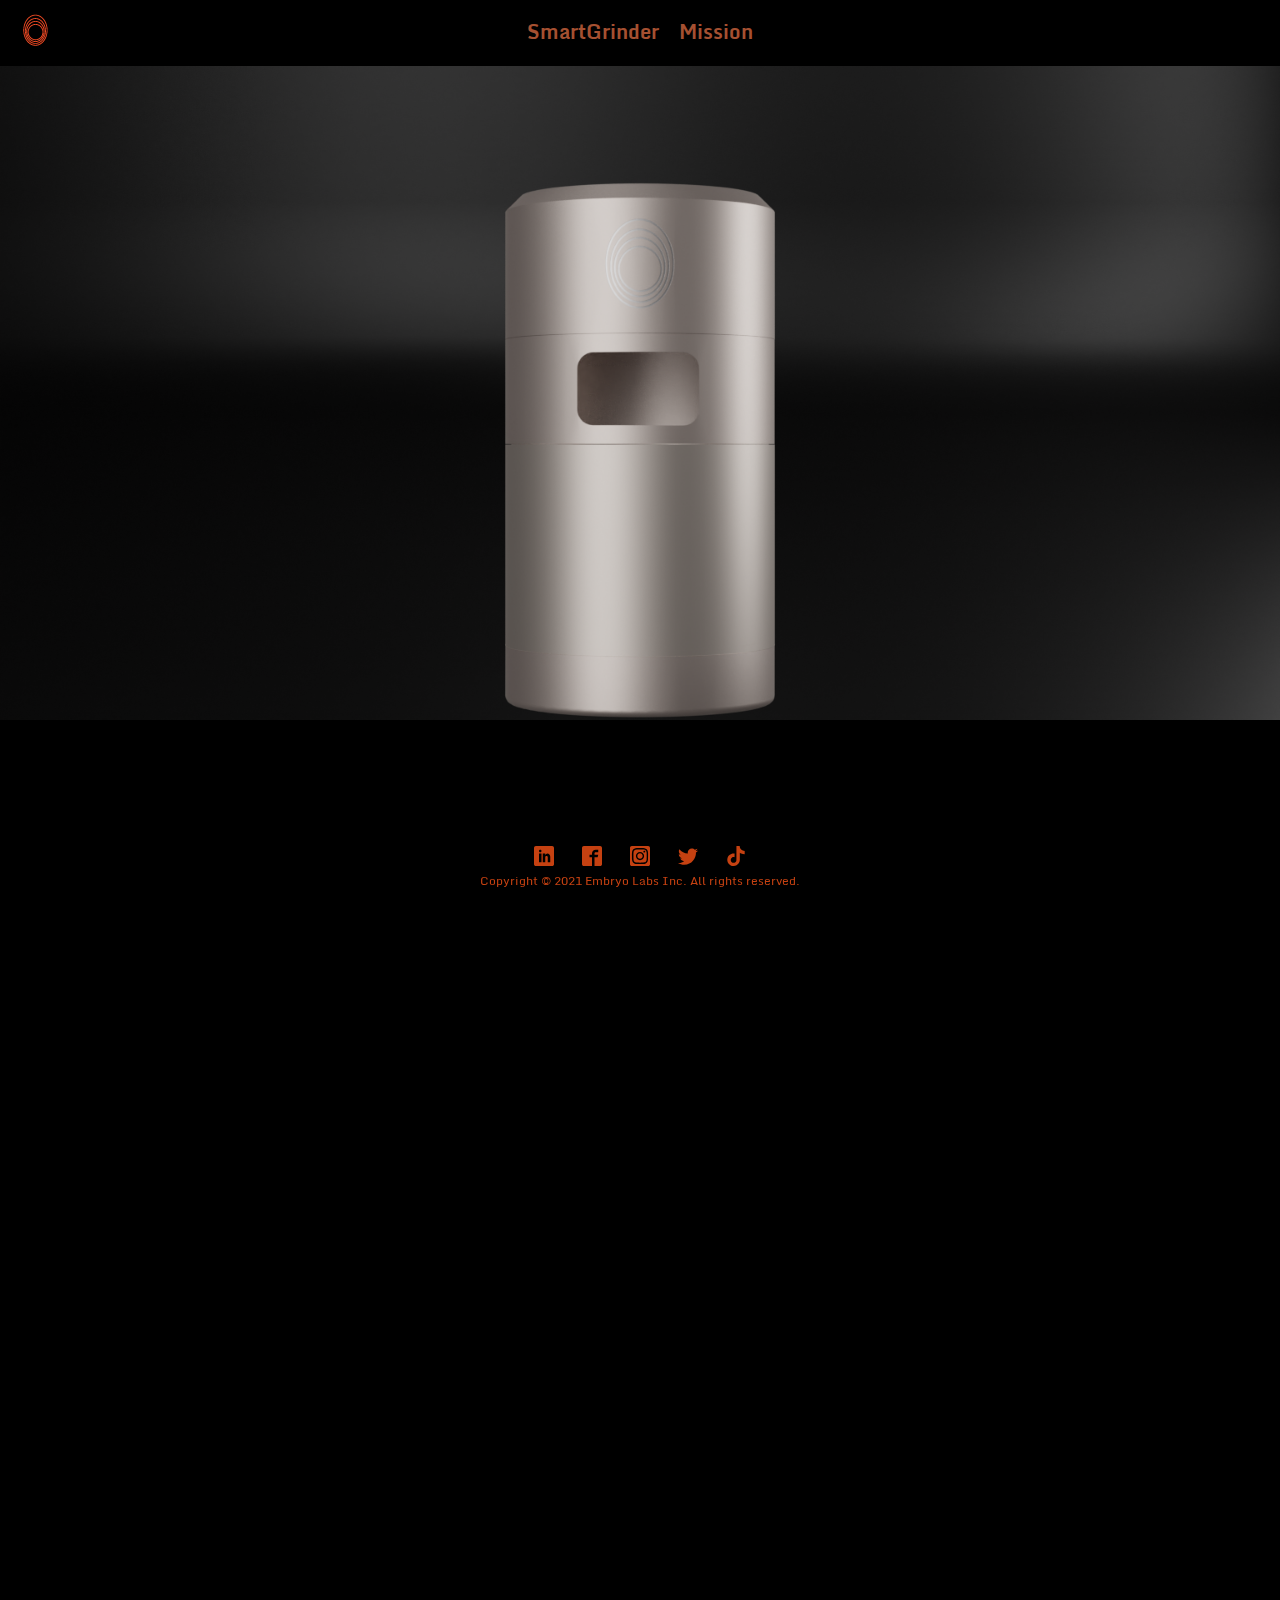
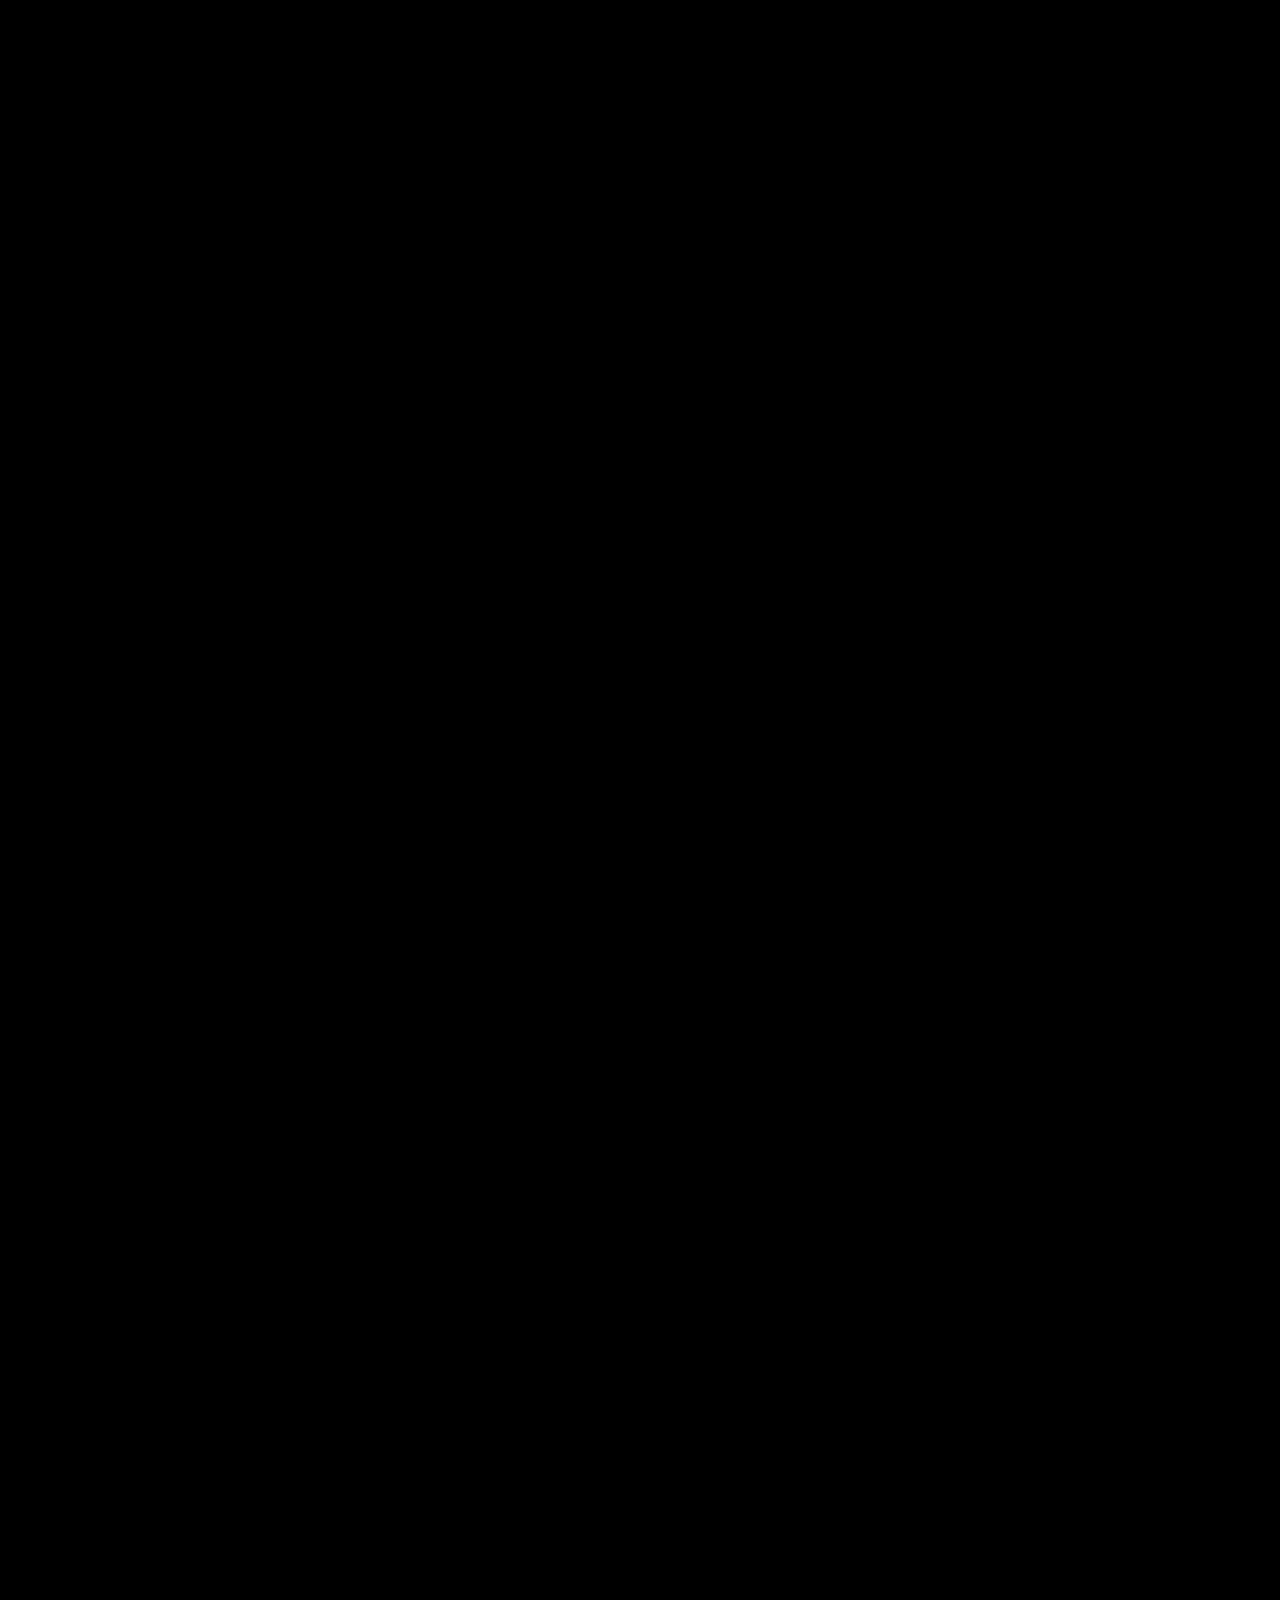
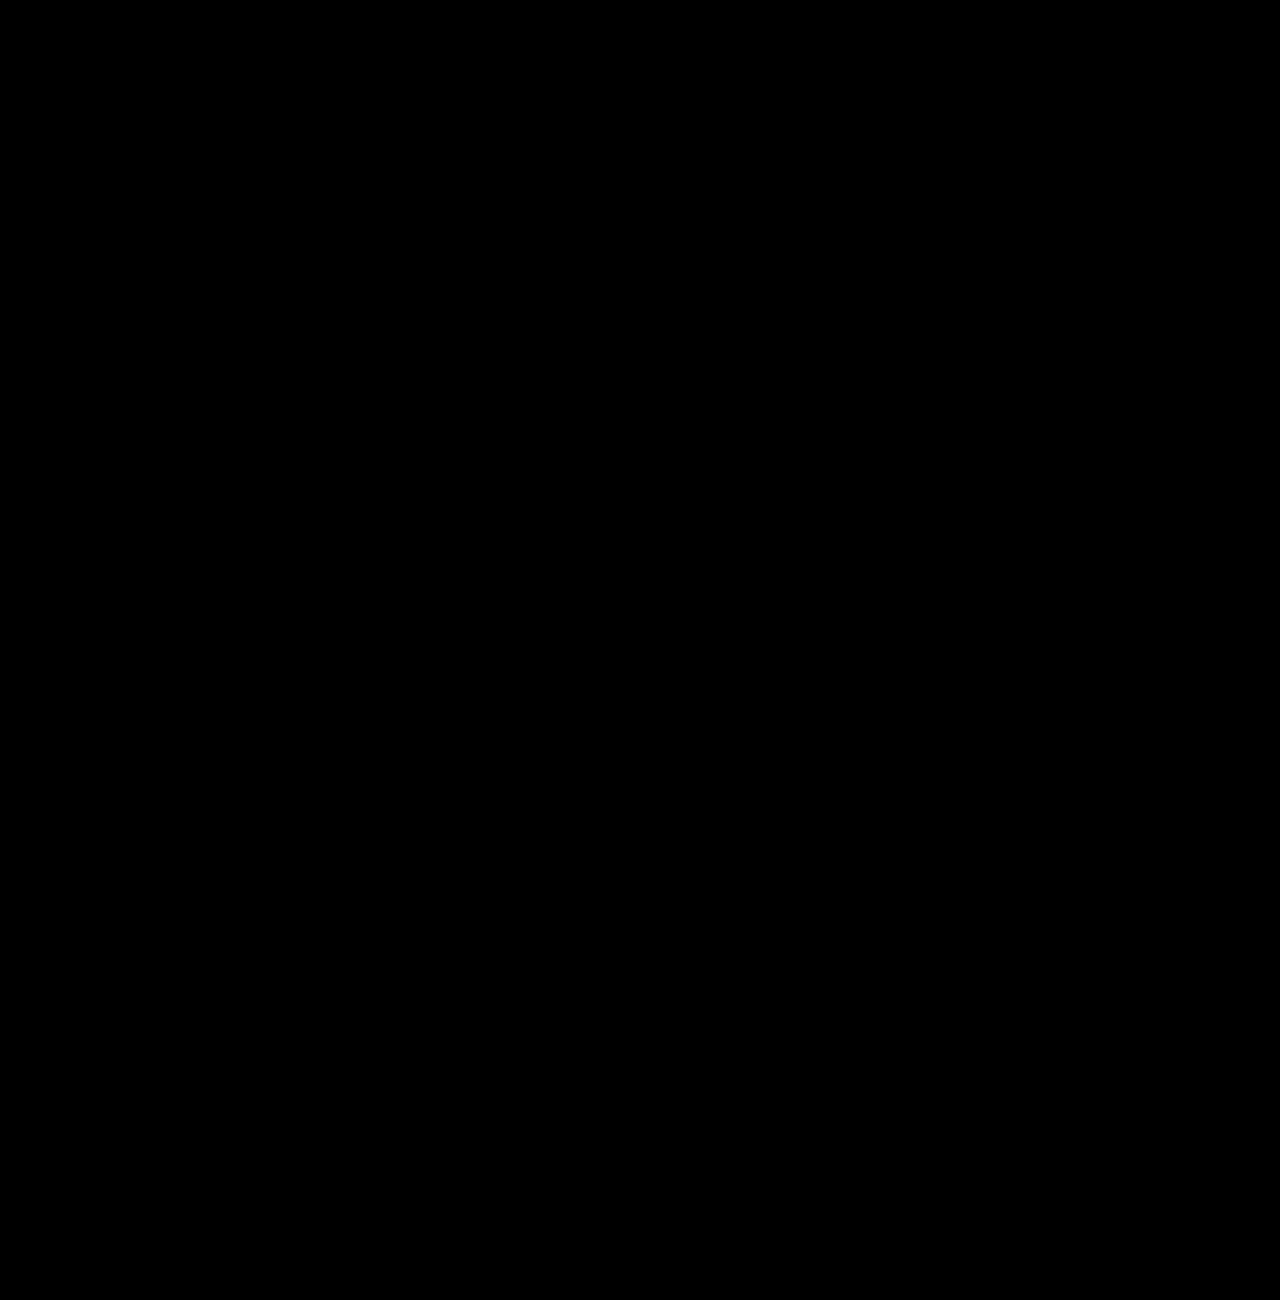
==== index.html @ eab5d292 "first" ====
<!DOCTYPE html>
<html lang="en">
<head>
	<meta charset="UTF-8">
	<title>Embryo Lab</title>
	<link rel="stylesheet" href="assets/styles/styles.css">
</head>
<body id="index">
<nav>
	<div class="logo"><a href="index.html"><img src="assets/images/logo.png" alt="Logo"></a></div>
	<ul class="nav-menu">
		<li class="menu-item"><a href="smart-grinder.html">SmartGrinder</a></li>
		<li class="menu-item"><a href="mission.html">Mission</a></li>
	</ul>
	<!--<div class="percentage-box">
		<div>
			<span id="percent">0</span>%
		</div>
		<div>
			<span id="progress">0</span>px
		</div>
	</div>-->
</nav>
<img src="assets/images/bg.png" class="background" alt="Rendered Backdrop">
<div class="images">
	<img src="assets/images/parts/5.png" id="image5" alt="">
	<img src="assets/images/parts/4.png" id="image4" alt="">
	<img src="assets/images/parts/2.png" id="image2" alt="">
	<img src="assets/images/parts/3.png" id="image3" alt="">
	<img src="assets/images/parts/1.png" id="image1" alt="">
</div>

<footer class="index">
	<div class="social-icons">
		<svg><use href="assets/svg/symbol-defs.svg#icon-linkedin"></use></svg>
		<svg><use href="assets/svg/symbol-defs.svg#icon-facebook"></use></svg>
		<svg class="bg-color"><use href="assets/svg/symbol-defs.svg#icon-instagram"></use></svg>
		<svg><use href="assets/svg/symbol-defs.svg#icon-twitter"></use></svg>
		<svg><use href="assets/svg/symbol-defs.svg#icon-tiktok"></use></svg>
	</div>
	<span class="copyright">Copyright © 2021 Embryo Labs Inc. All rights reserved.</span>
</footer>
<script>
	document.addEventListener('scroll', scrollPosition);

	images = [
		{
			element: document.querySelector('#image1'),
			stickyTill: 0,
		},
		{
			element: document.querySelector('#image2'),
			stickyTill: 20,
		},
		{
			element: document.querySelector('#image3'),
			stickyTill: 40,
		},
		{
			element: document.querySelector('#image4'),
			stickyTill: 60,
		},
		{
			element: document.querySelector('#image5'),
			stickyTill: 80,
		},
	]

	function scrollPosition() {
		var h = document.documentElement,
			b = document.body,
			st = 'scrollTop',
			sh = 'scrollHeight';
		let percent = (h[st] || b[st]) / ((h[sh] || b[sh]) - h.clientHeight) * 100;
		// document.getElementById('percent').innerText = Math.round(percent);
		// document.getElementById('progress').innerText = h[st];
		images.forEach(cur => {
			if(cur.stickyTill >= percent) {
				cur.element.style.top = h[st] + 'px';
			}
		});
	}

	let windowHeight = window.innerHeight;
	document.getElementById('index').style.height = (windowHeight * 5) + 'px';
</script>
</body>
</html>
---- assets/styles/styles.css ----
:root {
  --color-accent-1: #C54111;
  --color-black: black;
  --color-white: white;
}

@font-face {
  font-family: Monda;
  src: local("Monda Regular"), url("../fonts/Monda-Regular.ttf") format("truetype");
  font-weight: 400;
  font-style: normal;
  font-display: swap;
}
@font-face {
  font-family: Monda;
  src: local("Monda Bold"), url("../fonts/Monda-Bold.ttf") format("truetype");
  font-weight: 700;
  font-style: normal;
  font-display: swap;
}
::-webkit-scrollbar {
  --size: .7rem;
  width: var(--size);
  height: var(--size);
  overflow: visible;
}

::-webkit-scrollbar-thumb {
  opacity: 0;
  background-color: rgba(255, 255, 255, 0.2);
  border-radius: 1rem;
}
::-webkit-scrollbar-thumb:hover {
  background-color: #9a553c;
}
::-webkit-scrollbar-thumb:active {
  background-color: var(--color-accent-1);
}

::-webkit-scrollbar-track {
  background-color: transparent;
}

* {
  box-sizing: border-box;
  padding: 0;
  margin: 0;
}

html {
  font-family: Monda, sans-serif;
  font-size: 62.5%;
}
@media screen and (max-width: 500px) {
  html {
    font-size: 80%;
  }
}

body {
  width: 100%;
  background-color: var(--color-black);
  color: var(--color-accent-1);
  font-size: 1.6rem;
}

a {
  text-decoration: none;
  color: inherit;
}

nav {
  position: sticky;
  top: 0;
  width: 100%;
  display: flex;
  flex-flow: row nowrap;
  justify-content: center;
  align-items: center;
  font-weight: 700;
  padding: 1.5rem;
  z-index: 1;
  background-color: inherit;
  font-size: 2rem;
}
nav .logo {
  position: absolute;
  left: 0;
  padding: inherit;
}
nav .nav-menu {
  display: flex;
  list-style: none;
}
nav .nav-menu .menu-item.active a {
  color: inherit;
}
nav .nav-menu .menu-item:not(:last-child) {
  margin-right: 2rem;
}
nav .nav-menu .menu-item a {
  color: #a55031;
}
nav .nav-menu .menu-item a::after {
  content: "";
  display: block;
  background-color: var(--color-accent-1);
  width: 0;
  height: 0.3rem;
  transition-duration: 0.5s;
  transition-timing-function: ease;
  transition-property: width;
}
nav .nav-menu .menu-item a:hover::after {
  width: 100%;
}

.heading-primary {
  font-weight: 700;
  font-size: 4.4rem;
}

.heading-secondary {
  font-weight: 700;
  font-size: 3rem;
}

footer {
  width: 100%;
  display: flex;
  flex-flow: column nowrap;
  justify-content: center;
  align-items: center;
  padding: 5rem;
  font-size: 1.2rem;
}
footer .social-icons > *:not(:last-child) {
  margin-right: 2.5rem;
}
footer .social-icons svg {
  --size: 2rem;
  height: var(--size);
  width: var(--size);
  fill: currentColor;
}

/*------------------ Index Page --------------------*/
body#index {
  height: 3000px;
}

.percentage-box {
  position: fixed;
  top: 0;
  right: 0;
  padding: 2rem;
}

.background {
  width: 100%;
  position: fixed;
  top: 0;
}

.images > * {
  width: 100%;
  height: 100%;
  object-fit: cover;
  position: absolute;
  top: 0;
  padding: 0 10%;
}

footer.index {
  position: fixed;
  bottom: 0;
  padding: 1rem;
}

/*------------------ Mission Page --------------------*/
section.image-background {
  width: 100%;
  position: relative;
}
section.image-background .background {
  position: static;
  width: 100%;
}
section.image-background .background img {
  width: 100%;
  vertical-align: middle;
}
section.image-background .content {
  font-weight: 700;
  font-size: 2.4rem;
  position: absolute;
  top: 0;
  left: 0;
  height: 100%;
  width: 100%;
  display: flex;
  flex-flow: column wrap;
  justify-content: center;
  align-items: center;
  padding: 16rem;
}

/*------------------ SmartGrinder Page --------------------*/
section.image-slide {
  width: 100%;
  position: relative;
}
section.image-slide .background {
  position: static;
  width: 100%;
}
section.image-slide .background img {
  width: 100%;
  vertical-align: middle;
}
section.image-slide .top, section.image-slide .bottom {
  position: absolute;
  left: 0;
  padding: 2rem;
  width: 100%;
  display: flex;
  flex-flow: column wrap;
  align-items: center;
}
section.image-slide .top {
  top: 0;
}
section.image-slide .bottom {
  bottom: 0;
}
section.image-slide .content {
  font-weight: 700;
  font-size: 2.4rem;
  position: absolute;
  top: 0;
  left: 0;
  height: 100%;
  width: 100%;
  display: flex;
  flex-flow: column wrap;
  justify-content: center;
  align-items: center;
  padding: 16rem;
}

/*# sourceMappingURL=styles.css.map */
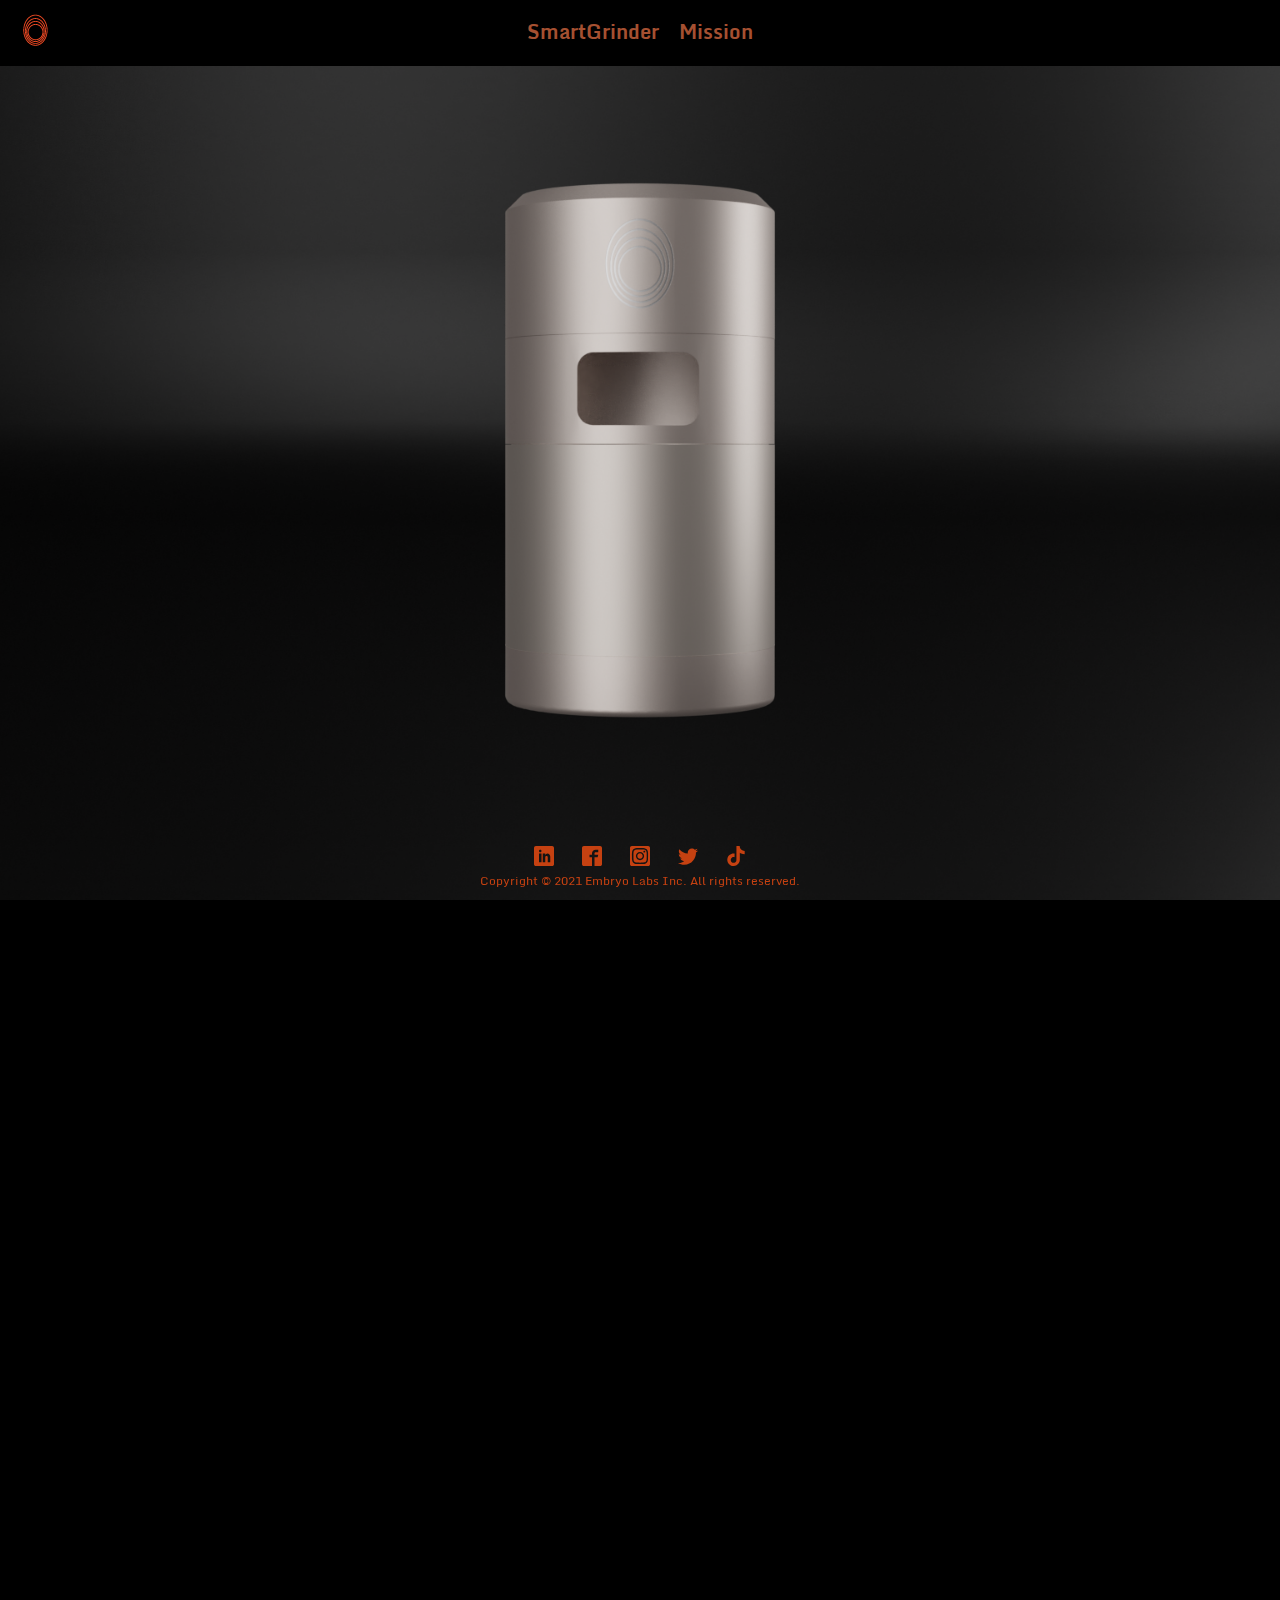
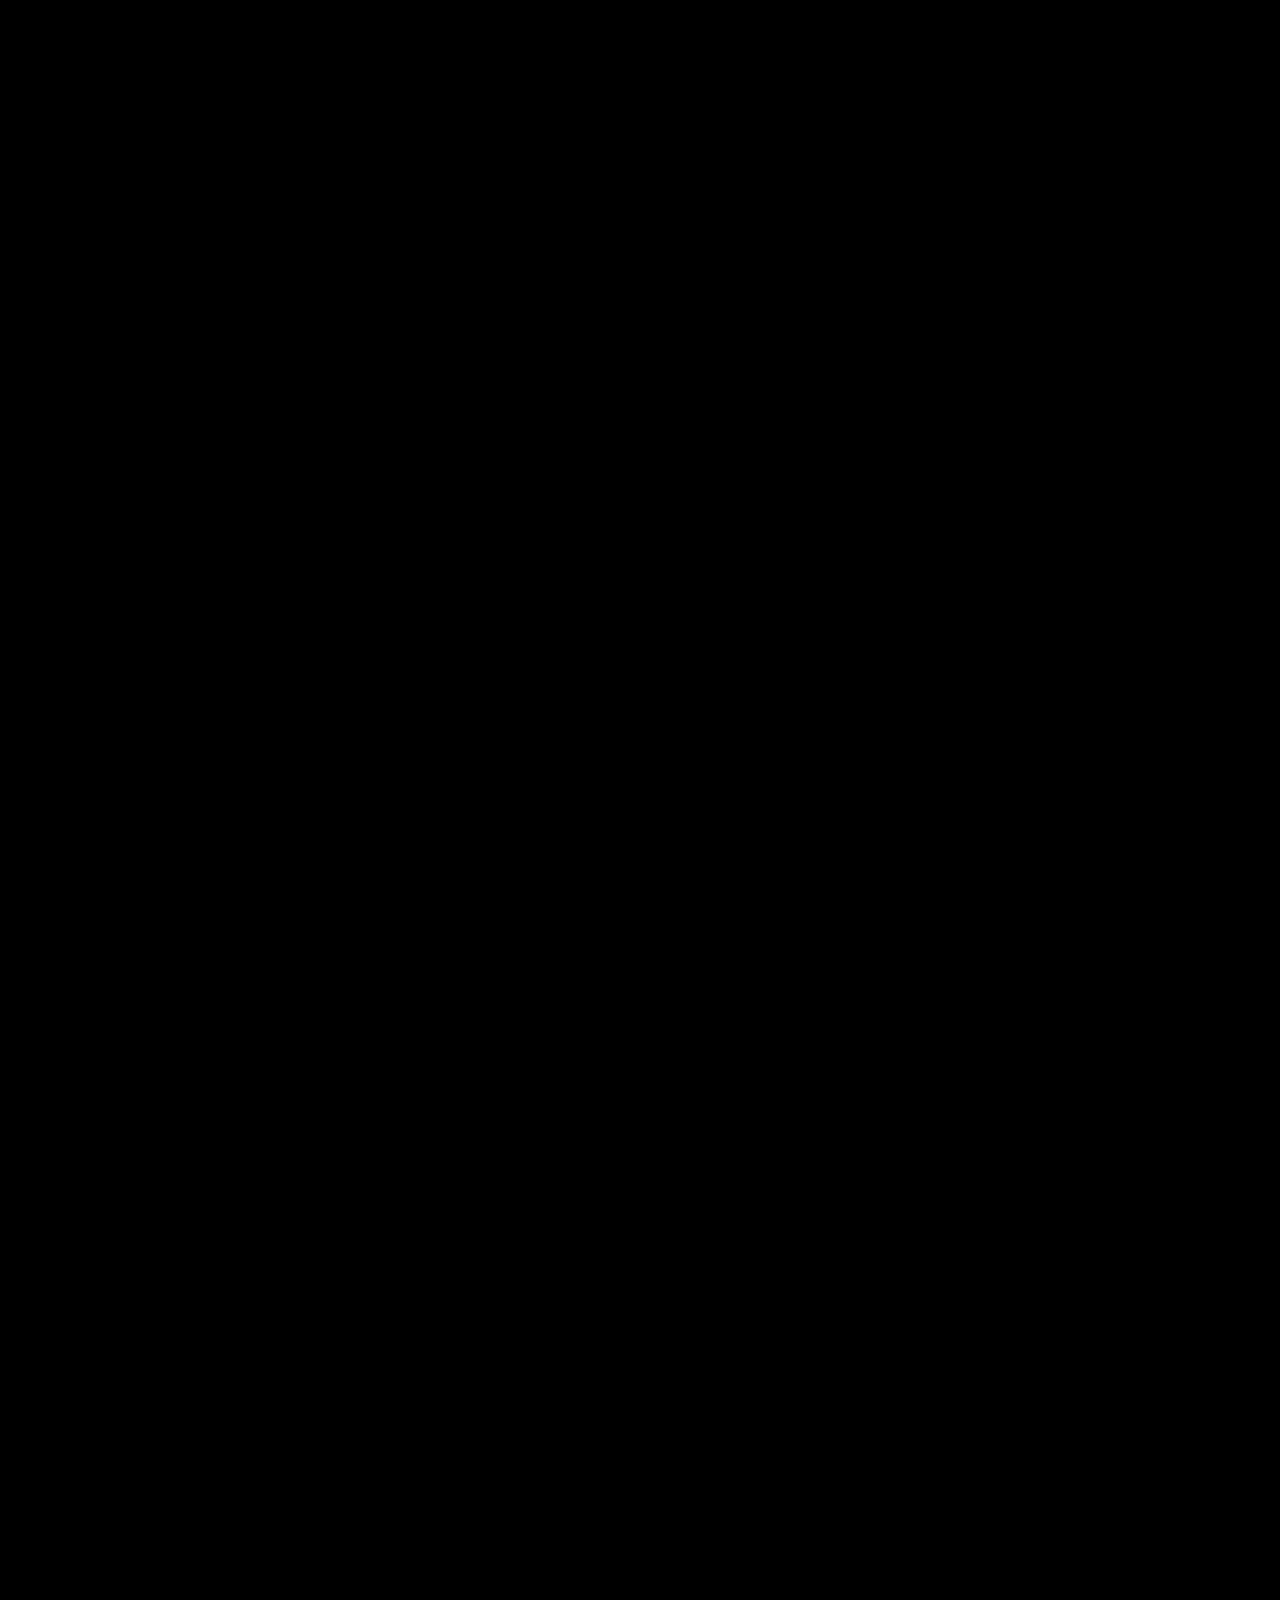
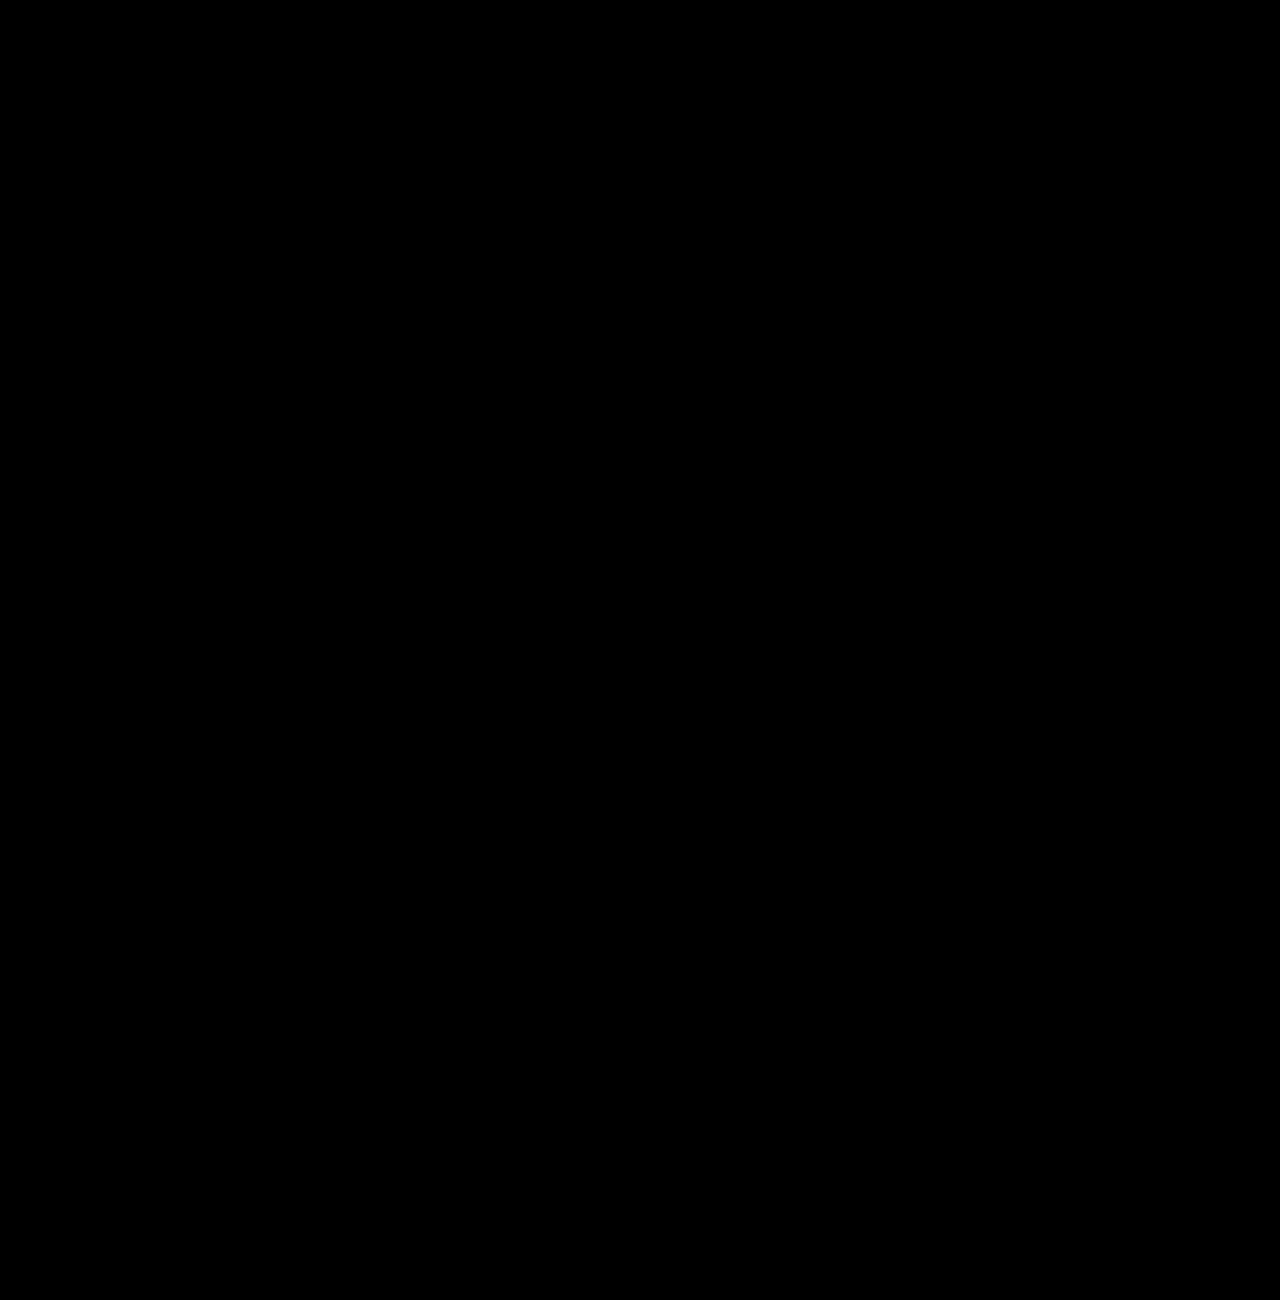
==== commit d4260f89: "r" ====
--- a/index.html
+++ b/index.html
@@ -47,25 +47,32 @@
 		{
 			element: document.querySelector('#image1'),
 			stickyTill: 0,
+			visible: true,
 		},
 		{
 			element: document.querySelector('#image2'),
 			stickyTill: 20,
+			visible: true,
 		},
 		{
 			element: document.querySelector('#image3'),
 			stickyTill: 40,
+			visible: true,
 		},
 		{
 			element: document.querySelector('#image4'),
 			stickyTill: 60,
+			visible: true,
 		},
 		{
 			element: document.querySelector('#image5'),
 			stickyTill: 80,
+			visible: true,
 		},
 	]
 
+	let windowHeight = window.innerHeight;
+	document.getElementById('index').style.height = (windowHeight * 5) + 'px';
 	function scrollPosition() {
 		var h = document.documentElement,
 			b = document.body,
@@ -75,14 +82,18 @@
 		// document.getElementById('percent').innerText = Math.round(percent);
 		// document.getElementById('progress').innerText = h[st];
 		images.forEach(cur => {
-			if(cur.stickyTill >= percent) {
+			if(percent >= cur.stickyTill && cur.visible) {
+				cur.element.style.position = 'absolute';
 				cur.element.style.top = h[st] + 'px';
+				cur.visible = false;
+			}
+			else if(percent <= cur.stickyTill) {
+				cur.element.style.position = 'fixed';
+				cur.element.style.top = 0 + 'px';
+				cur.visible = true;
 			}
 		});
 	}
-
-	let windowHeight = window.innerHeight;
-	document.getElementById('index').style.height = (windowHeight * 5) + 'px';
 </script>
 </body>
 </html>--- a/assets/styles/styles.css
+++ b/assets/styles/styles.css
@@ -158,6 +158,8 @@
 
 .background {
   width: 100%;
+  height: 100%;
+  object-fit: cover;
   position: fixed;
   top: 0;
 }
@@ -166,7 +168,7 @@
   width: 100%;
   height: 100%;
   object-fit: cover;
-  position: absolute;
+  position: fixed;
   top: 0;
   padding: 0 10%;
 }
